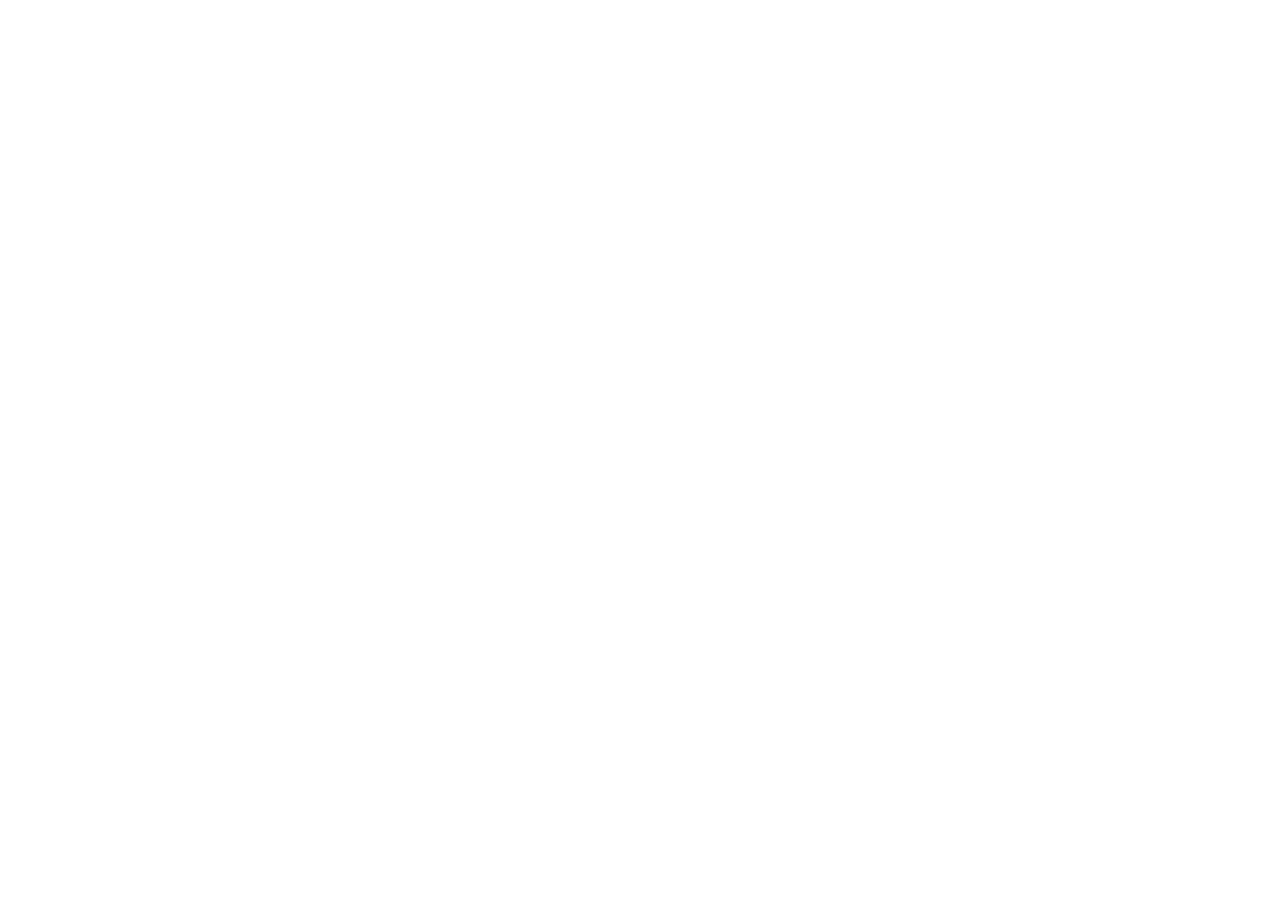
==== index.html @ a9277629 "Initial-commit" ====
<!DOCTYPE html>
<html lang="en">
  <head>
    <meta charset="UTF-8" />

    <link rel="preconnect" href="https://fonts.googleapis.com" />
    <link rel="preconnect" href="https://fonts.gstatic.com" crossorigin />
    <link rel="icon" type="image/svg+xml" href="/vite.svg" />
    <meta name="viewport" content="width=device-width, initial-scale=1.0" />
    <link href="https://fonts.googleapis.com/css2?family=Inter:wght@400;600;700&display=swap" rel="stylesheet" />

    <title>Lab Desing</title>
  </head>
  <body>
    <div id="root"></div>
    <script type="module" src="/src/main.tsx"></script>
  </body>
</html>
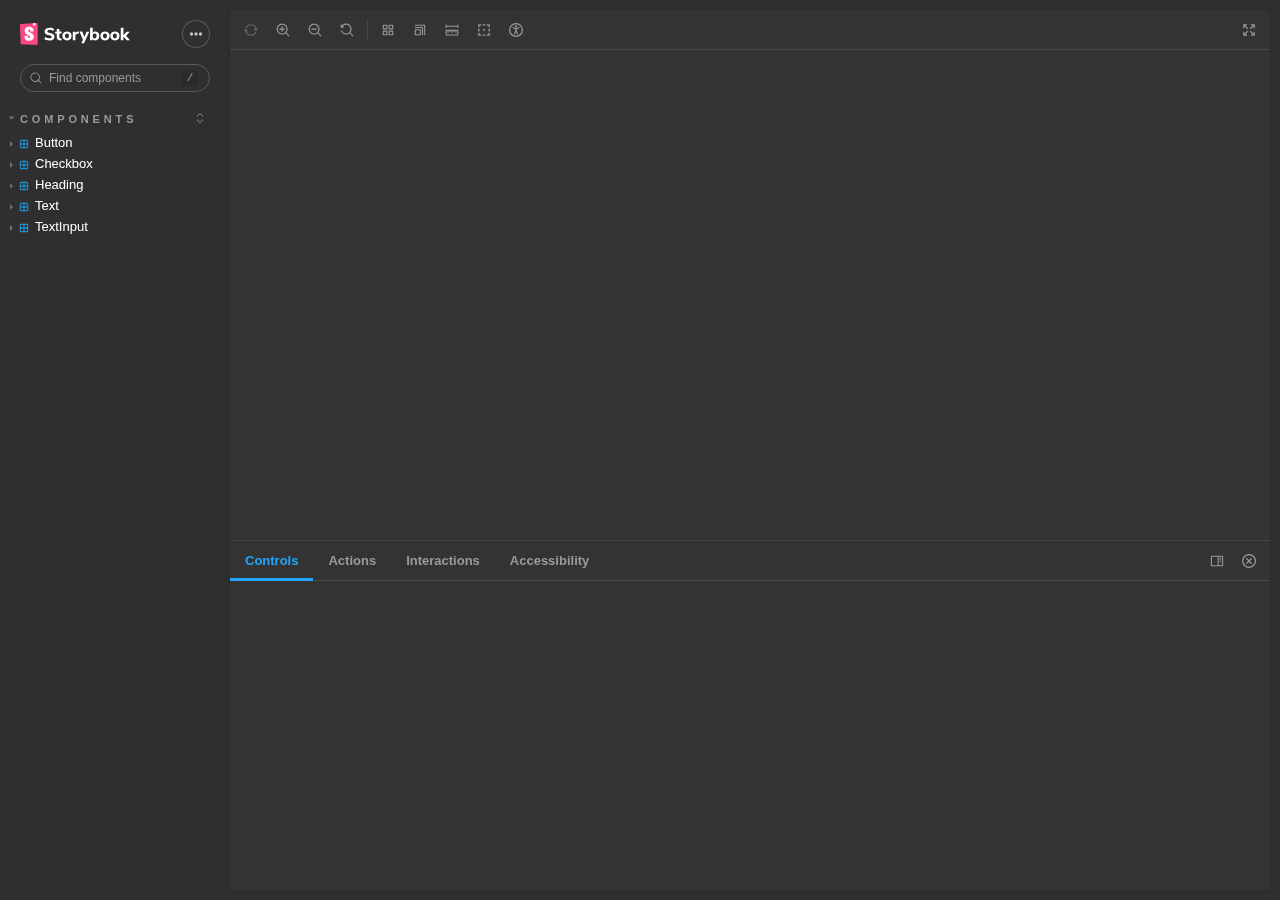
==== commit 979765cc: "Deploy Storybook to GitHub Pages" ====
--- a/index.html
+++ b/index.html
@@ -1,18 +1,59 @@
-<!DOCTYPE html>
-<html lang="en">
-  <head>
-    <meta charset="UTF-8" />
+<!doctype html><html lang="en"><head><meta charset="utf-8"/><title>Webpack App</title><meta name="viewport" content="width=device-width,initial-scale=1"/><style>html, body {
+    overflow: hidden;
+    height: 100%;
+    width: 100%;
+    margin: 0;
+    padding: 0;
+  }
 
-    <link rel="preconnect" href="https://fonts.googleapis.com" />
-    <link rel="preconnect" href="https://fonts.gstatic.com" crossorigin />
-    <link rel="icon" type="image/svg+xml" href="/vite.svg" />
-    <meta name="viewport" content="width=device-width, initial-scale=1.0" />
-    <link href="https://fonts.googleapis.com/css2?family=Inter:wght@400;600;700&display=swap" rel="stylesheet" />
+  * {
+    box-sizing: border-box;
+  }</style><script>/* globals window */
+  /* eslint-disable no-underscore-dangle */
+  try {
+    if (window.top !== window) {
+      window.__REACT_DEVTOOLS_GLOBAL_HOOK__ = window.top.__REACT_DEVTOOLS_GLOBAL_HOOK__;
+    }
+  } catch (e) {
+    // eslint-disable-next-line no-console
+    console.warn('unable to connect to top frame for connecting dev tools');
+  }
 
-    <title>Lab Desing</title>
-  </head>
-  <body>
-    <div id="root"></div>
-    <script type="module" src="/src/main.tsx"></script>
-  </body>
-</html>
+  window.onerror = function onerror(message, source, line, column, err) {
+    if (window.CONFIG_TYPE !== 'DEVELOPMENT') return;
+    // eslint-disable-next-line no-var, vars-on-top
+    var xhr = new window.XMLHttpRequest();
+    xhr.open('POST', '/runtime-error');
+    xhr.setRequestHeader('Content-Type', 'application/json;charset=UTF-8');
+    xhr.send(
+      JSON.stringify({
+        /* eslint-disable object-shorthand */
+        message: message,
+        source: source,
+        line: line,
+        column: column,
+        error: err && { message: err.message, name: err.name, stack: err.stack },
+        origin: 'manager',
+        /* eslint-enable object-shorthand */
+      })
+    );
+  };</script><style>#root[hidden],
+      #docs-root[hidden] {
+        display: none !important;
+      }</style></head><body><div id="root"></div><div id="docs-root"></div><script>window['CONFIG_TYPE'] = "PRODUCTION";
+          
+      
+          
+            window['LOGLEVEL'] = "info";
+          
+      
+          
+            window['FEATURES'] = {"postcss":true,"emotionAlias":false,"warnOnLegacyHierarchySeparator":true,"buildStoriesJson":false,"storyStoreV7":true,"modernInlineRender":false,"breakingChangesV7":false,"interactionsDebugger":false,"babelModeV7":false,"argTypeTargetsV7":false,"previewMdx2":false};
+          
+      
+          
+      
+          
+      
+          
+            window['DOCS_MODE'] = false;</script><script src="runtime~main.6d0c0ba56a7af119a160.manager.bundle.js"></script><script src="vendors~main.bde0e3b64a2c092d2358.manager.bundle.js"></script><script src="main.aa76d0d0d35aee5d9d15.manager.bundle.js"></script></body></html>